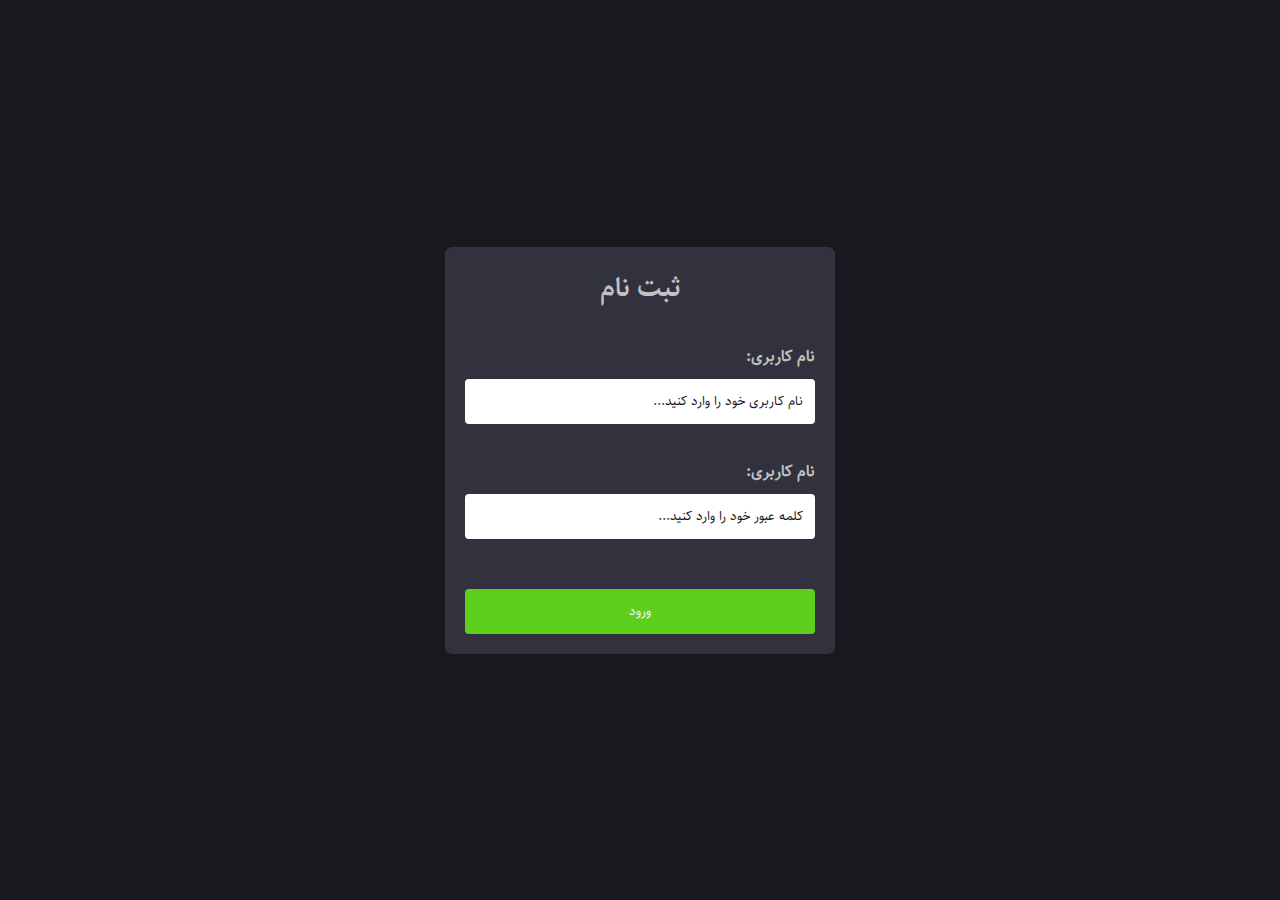
==== login.html @ f76d5199 "first commit" ====
<!DOCTYPE html>
<html lang="en">
  <head>
    <meta charset="UTF-8" />
    <meta name="viewport" content="width=device-width, initial-scale=1.0" />
    <link rel="stylesheet" href="style/login.css" />
    <title>login</title>
  </head>
  <body>
    <div class="loginContainer">
      <h3>ثبت نام</h3>
      <form class="form" action="panel.htm">
        <label for="username">نام کاربری:</label>
        <input
          type="text"
          id="username"
          required
          placeholder="نام کاربری خود را وارد کنید..."
        />
        <label for="password">نام کاربری:</label>
        <input
          type="password"
          id="password"
          required
          placeholder="کلمه عبور خود را وارد کنید..."
        />
        <input type="submit" value="ورود" onclick="login()" class="submit" />
      </form>
    </div>
  </body>
  <script src="js/app.js"></script>
</html>
---- style/login.css ----
@font-face {
    font-family: sahel;
    src: url(../assets/fonts/Sahel.eot);
    src: url(../assets/fonts/Sahel.ttf) format("ttf");
    src: url(../assets/fonts/Sahel.woff) format("woff");
    font-weight: normal;
}

@font-face {
    font-family: sahelBlack;
    src: url(../assets/fonts/Sahel-Black.eot);
    src: url(../assets/fonts/Sahel-Black.ttf) format("ttf");
    src: url(../assets/fonts/Sahel-Bold.woff) format("woff");
    font-weight: normal;
}

hr {
    width: 100%;
    margin: 25px 0 30px;
    border: none;
    border-top: 0.5px solid #585858;
}

body {
    margin: 0;
    display: flex;
    justify-content: center;
    align-items: center;
    background-color: #18181e;
    height: 100vh;
    font-family: sahel;
}

.loginContainer {
    width: 350px;
    background-color: #32323e;
    border-radius: 7px;
    direction: rtl;
    padding: 20px;
}

.loginContainer h3 {
    margin: 0;
    font-weight: bold;
    color: #c1c1c1;
    font-family: sahelBlack;
    font-size: 1.7rem;
    text-align: center;
}

.loginContainer .form {
    display: flex;
    flex-direction: column;
}

.loginContainer .form label {
    margin-top: 35px;
    margin-bottom: 10px;
    color: #c1c1c1;
    font-weight: bold;
}

.loginContainer .form input {
    height: 45px;
    border: none;
    padding: 0 12px;
    border-radius: 4px;
    font-family: sahel;
}

.loginContainer .form input:focus {
    outline: 0;
    background-color: #d6d6d6;
}

.loginContainer .form input::placeholder {
    color: #18181e;
    font-family: sahel;
}

.loginContainer .form .submit {
    margin-top: 50px;
    width: 100%;
    text-align: center;
    text-decoration: none;
    color: aliceblue;
    background-color: #5ece1d;
    height: 45px;
    border-radius: 4px;
}
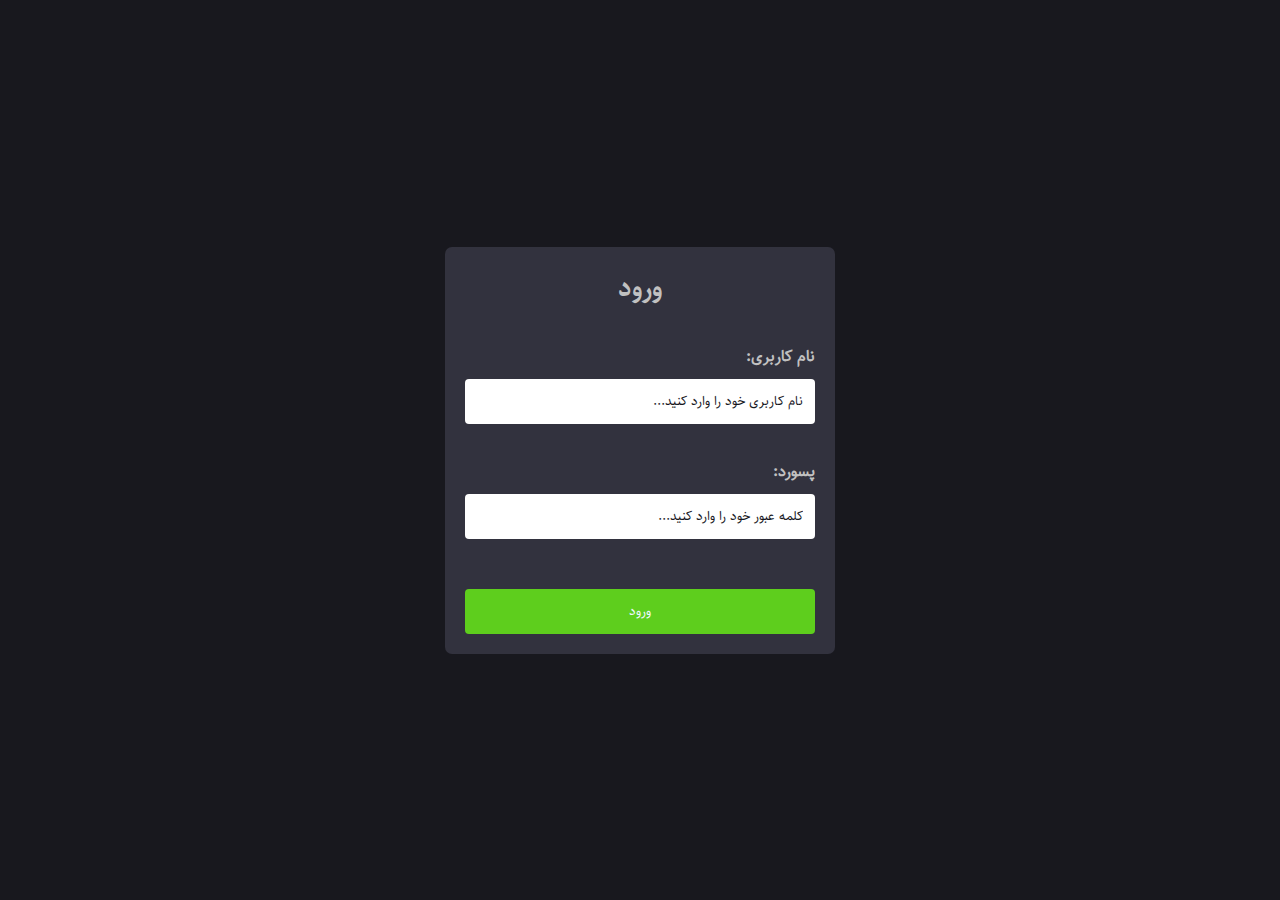
==== commit 711490a6: "simple changes" ====
--- a/login.html
+++ b/login.html
@@ -8,7 +8,7 @@
   </head>
   <body>
     <div class="loginContainer">
-      <h3>ثبت نام</h3>
+      <h3>ورود</h3>
       <form class="form" action="panel.htm">
         <label for="username">نام کاربری:</label>
         <input
@@ -17,7 +17,7 @@
           required
           placeholder="نام کاربری خود را وارد کنید..."
         />
-        <label for="password">نام کاربری:</label>
+        <label for="password"> پسورد:</label>
         <input
           type="password"
           id="password"
--- a/style/login.css
+++ b/style/login.css
@@ -87,4 +87,5 @@
     background-color: #5ece1d;
     height: 45px;
     border-radius: 4px;
+    cursor: pointer;
 }